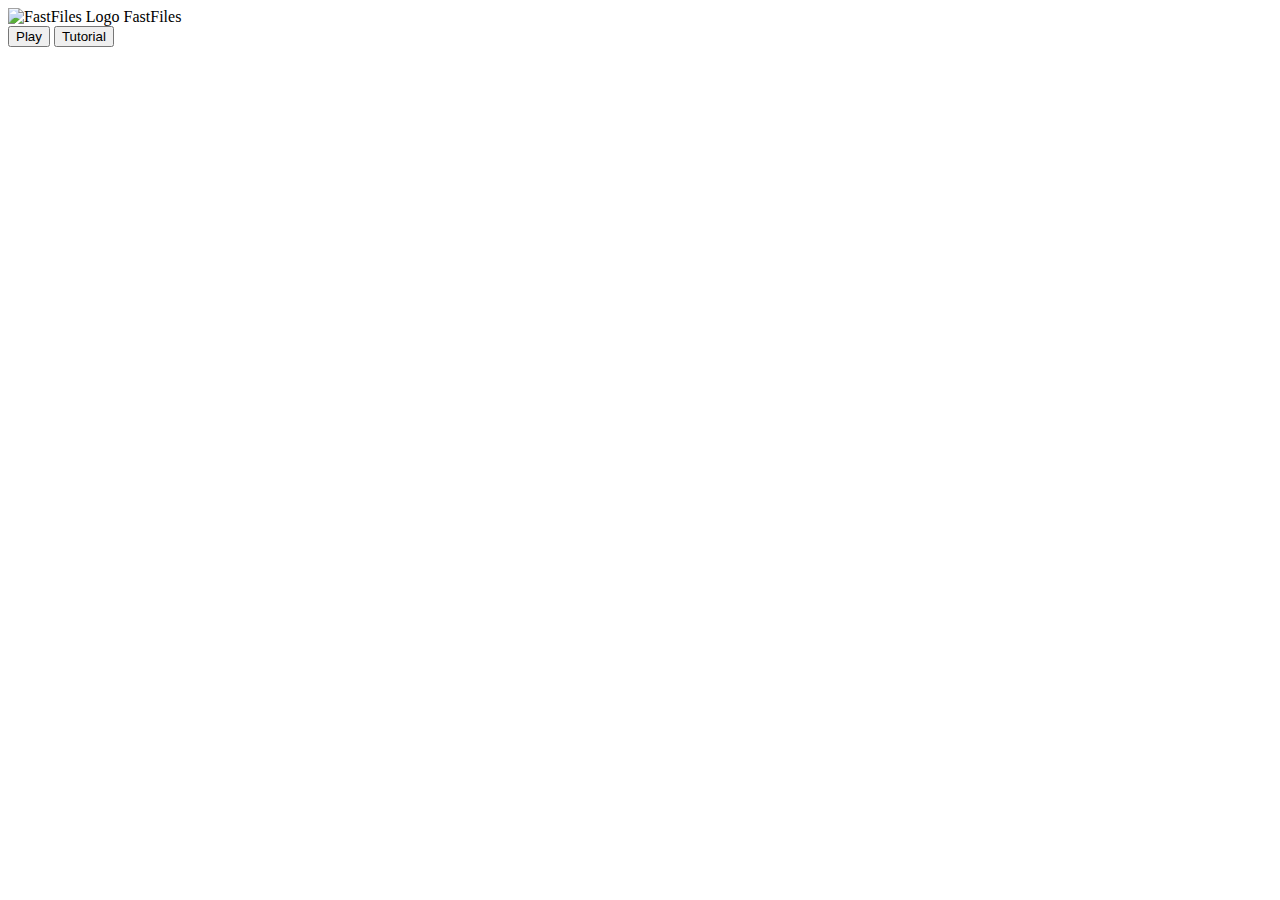
==== index.html @ 6fe5c2bf "Add files via upload" ====
<!DOCTYPE html>
<html lang="en">
<head>
    <meta charset="UTF-8">
    <meta name="viewport" content="width=device-width, initial-scale=1.0">
    <title>FastFiles</title>
    <link rel="icon" href="images/logo.png">
    <link rel="preconnect" href="https://fonts.googleapis.com">
    <link rel="preconnect" href="https://fonts.gstatic.com" crossorigin>
    <link
        href="https://fonts.googleapis.com/css2?family=DM+Sans:ital,opsz,wght@0,9..40,100..1000;1,9..40,100..1000&display=swap"
        rel="stylesheet">
    <link rel="stylesheet" href="css/styles.css">
    <link rel="stylesheet" href="bootstrap/bootstrap.css">
    <script src="jquery/jquery-3.7.1.min.js"></script>
    <script src="bootstrap/masonry.pkgd.min.js"></script>
    <script src="bootstrap/bootstrap.bundle.js"></script>
    <script src="js/app.js"></script>
</head>
<body>
    <div class="start-page">
        <div>
            <img src="images/logo.png" alt="FastFiles Logo" class="logo" height="100" width="100">
            <span class="h1">FastFiles</span>
        </div>
        <button class="btn btn-primary btn-lg text-light my-3" onclick="navigateTo('index-block.html')">Play</button>
        <button class="btn btn-primary btn-lg text-light" onclick="navigateTo('learn.html')">Tutorial</button>
    </div>
    <script>
        function navigateTo(page) {
            window.location.href = page;
        }
    </script>
</body>
</html>
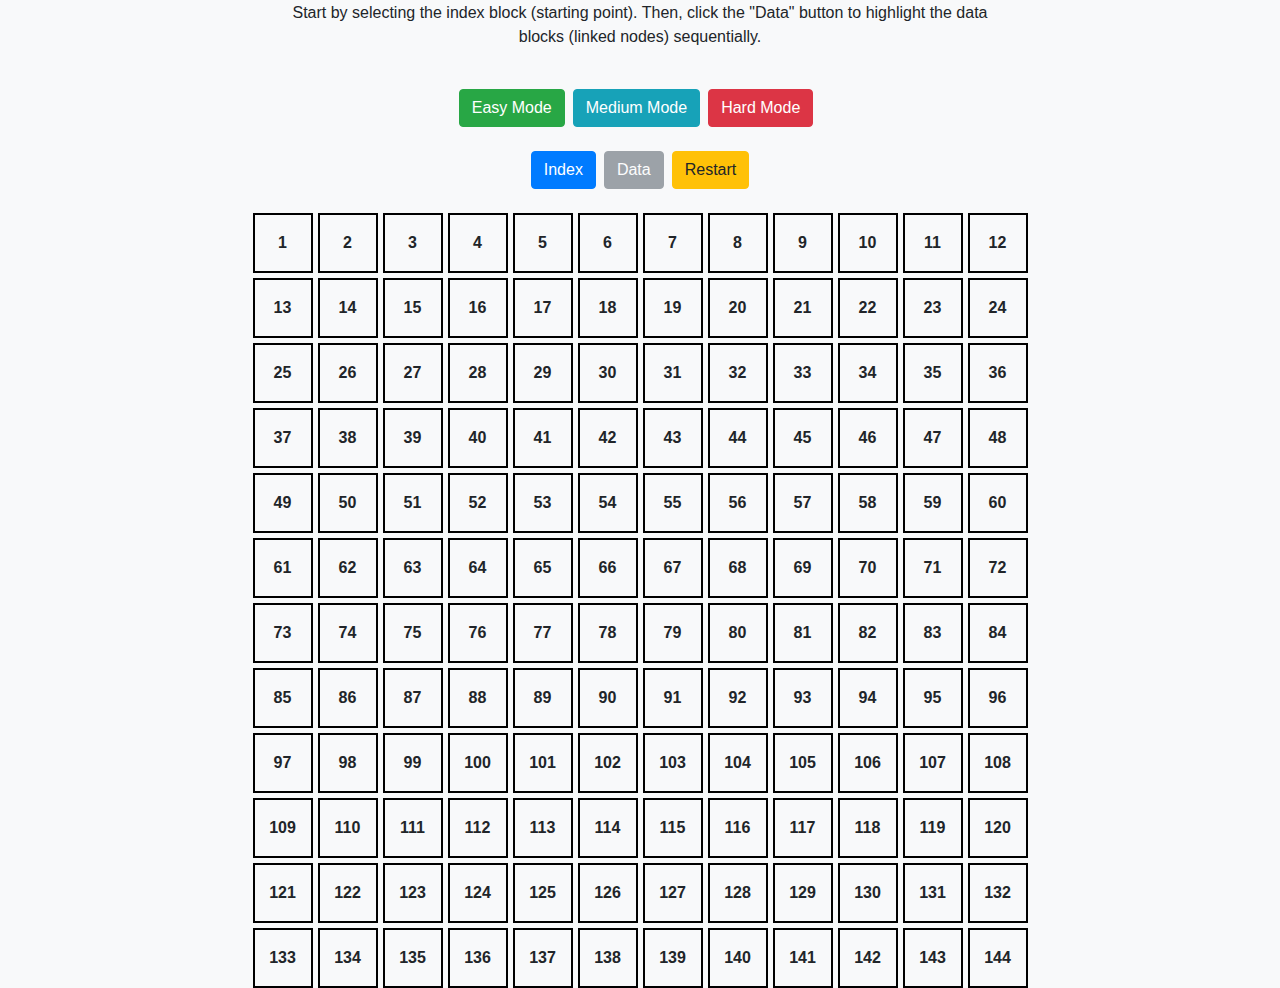
==== commit 624fb618: "New files" ====
--- a/index.html
+++ b/index.html
@@ -1,35 +1,36 @@
-<!DOCTYPE html>
-<html lang="en">
-<head>
-    <meta charset="UTF-8">
-    <meta name="viewport" content="width=device-width, initial-scale=1.0">
-    <title>FastFiles</title>
-    <link rel="icon" href="images/logo.png">
-    <link rel="preconnect" href="https://fonts.googleapis.com">
-    <link rel="preconnect" href="https://fonts.gstatic.com" crossorigin>
-    <link
-        href="https://fonts.googleapis.com/css2?family=DM+Sans:ital,opsz,wght@0,9..40,100..1000;1,9..40,100..1000&display=swap"
-        rel="stylesheet">
-    <link rel="stylesheet" href="css/styles.css">
-    <link rel="stylesheet" href="bootstrap/bootstrap.css">
-    <script src="jquery/jquery-3.7.1.min.js"></script>
-    <script src="bootstrap/masonry.pkgd.min.js"></script>
-    <script src="bootstrap/bootstrap.bundle.js"></script>
-    <script src="js/app.js"></script>
-</head>
-<body>
-    <div class="start-page">
-        <div>
-            <img src="images/logo.png" alt="FastFiles Logo" class="logo" height="100" width="100">
-            <span class="h1">FastFiles</span>
-        </div>
-        <button class="btn btn-primary btn-lg text-light my-3" onclick="navigateTo('index-block.html')">Play</button>
-        <button class="btn btn-primary btn-lg text-light" onclick="navigateTo('learn.html')">Tutorial</button>
-    </div>
-    <script>
-        function navigateTo(page) {
-            window.location.href = page;
-        }
-    </script>
-</body>
-</html>
+<!DOCTYPE html>
+<html lang="en">
+<head>
+    <meta charset="UTF-8">
+    <meta name="viewport" content="width=device-width, initial-scale=1.0">
+    <title>Indexed Allocation Game</title>
+    <link href="https://stackpath.bootstrapcdn.com/bootstrap/4.5.2/css/bootstrap.min.css" rel="stylesheet">
+    <link rel="stylesheet" href="style.css">
+</head>
+<body>
+    <div class="container mt-5">
+        <div class="row justify-content-center">
+            <div id="game-container" class="col-md-8 d-flex align-items-center flex-column">
+                <div class="text-center mb-4">
+                    <h3>Indexed Allocation Game</h3>
+                    <p>Start by selecting the index block (starting point). Then, click the "Data" button to highlight the data blocks (linked nodes) sequentially.</p>
+                </div>
+                <div id="action-container" class="mb-4 d-flex justify-content-center">
+                    <button id="easy-button" class="btn btn-success mr-2">Easy Mode</button>
+                    <button id="medium-button" class="btn btn-info mr-2">Medium Mode</button>
+                    <button id="hard-button" class="btn btn-danger mr-2">Hard Mode</button>
+                </div>
+                <div id="game-buttons" class="mb-4 d-flex justify-content-center">
+                    <button id="action-button" class="btn btn-primary mr-2">Index</button>
+                    <button id="data-button" class="btn btn-secondary mr-2" disabled>Data</button>
+                    <button id="restart-button" class="btn btn-warning">Restart</button>
+                </div>
+                <div id="board" class="d-grid">
+                    <!-- Boxes will be generated by JavaScript -->
+                </div>
+            </div>
+        </div>
+    </div>
+    <script src="script.js"></script>
+</body>
+</html>
--- a/style.css
+++ b/style.css
@@ -0,0 +1,56 @@
+body {
+    background-color: #f8f9fa;
+    display: flex;
+    align-items: center;
+    justify-content: center;
+    height: 100vh;
+    margin: 0;
+}
+
+#board {
+    display: grid;
+    grid-template-columns: repeat(12, 60px);
+    grid-template-rows: repeat(12, 60px);
+    gap: 5px;
+}
+
+.box {
+    width: 60px;
+    height: 60px;
+    display: flex;
+    align-items: center;
+    justify-content: center;
+    border: 2px solid #000;
+    cursor: pointer;
+    font-weight: bold;
+}
+
+.glow-blue {
+    border: 2px solid blue;
+    box-shadow: 0 0 10px blue;
+}
+
+.glow-green {
+    border: 2px solid green;
+    box-shadow: 0 0 10px green;
+}
+
+.glow-red {
+    border: 2px solid red;
+    box-shadow: 0 0 10px red;
+}
+
+.blue {
+    background-color: blue;
+    color: white;
+}
+
+.green {
+    background-color: green;
+    color: white;
+}
+
+.red {
+    background-color: red;
+    color: white;
+}
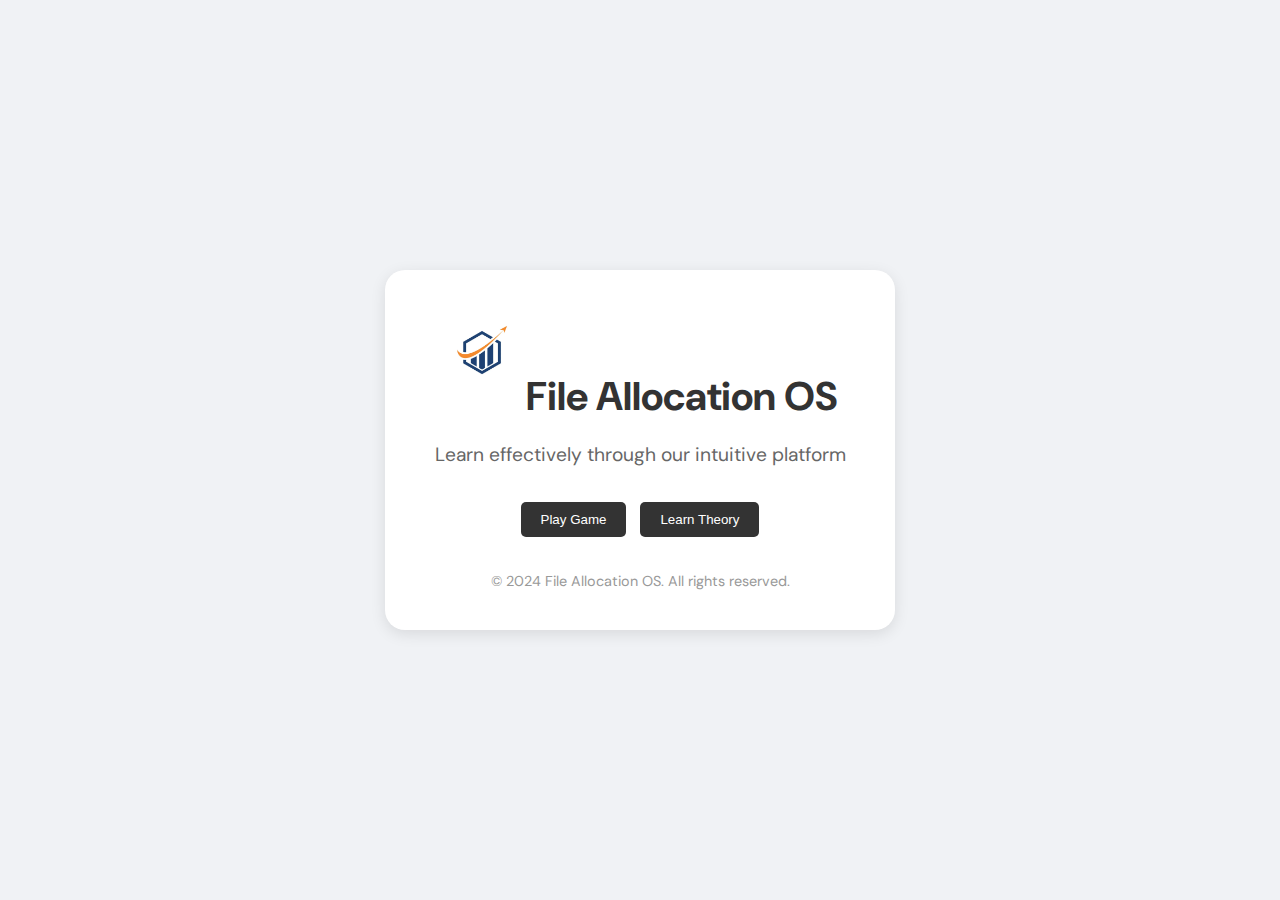
==== commit c7625ce5: "Working game" ====
--- a/index.html
+++ b/index.html
@@ -3,34 +3,23 @@
 <head>
     <meta charset="UTF-8">
     <meta name="viewport" content="width=device-width, initial-scale=1.0">
-    <title>Indexed Allocation Game</title>
-    <link href="https://stackpath.bootstrapcdn.com/bootstrap/4.5.2/css/bootstrap.min.css" rel="stylesheet">
-    <link rel="stylesheet" href="style.css">
+    <title>File Allocation OS</title>
+    <link rel="preconnect" href="https://fonts.googleapis.com">
+    <link rel="preconnect" href="https://fonts.gstatic.com" crossorigin>
+    <link href="https://fonts.googleapis.com/css2?family=DM+Sans:wght@400;500;700&display=swap" rel="stylesheet">
+    <link rel="stylesheet" href="bootstrap/bootstrap.css">
+    <link rel="stylesheet" href="css/style.css">
 </head>
 <body>
-    <div class="container mt-5">
-        <div class="row justify-content-center">
-            <div id="game-container" class="col-md-8 d-flex align-items-center flex-column">
-                <div class="text-center mb-4">
-                    <h3>Indexed Allocation Game</h3>
-                    <p>Start by selecting the index block (starting point). Then, click the "Data" button to highlight the data blocks (linked nodes) sequentially.</p>
-                </div>
-                <div id="action-container" class="mb-4 d-flex justify-content-center">
-                    <button id="easy-button" class="btn btn-success mr-2">Easy Mode</button>
-                    <button id="medium-button" class="btn btn-info mr-2">Medium Mode</button>
-                    <button id="hard-button" class="btn btn-danger mr-2">Hard Mode</button>
-                </div>
-                <div id="game-buttons" class="mb-4 d-flex justify-content-center">
-                    <button id="action-button" class="btn btn-primary mr-2">Index</button>
-                    <button id="data-button" class="btn btn-secondary mr-2" disabled>Data</button>
-                    <button id="restart-button" class="btn btn-warning">Restart</button>
-                </div>
-                <div id="board" class="d-grid">
-                    <!-- Boxes will be generated by JavaScript -->
-                </div>
-            </div>
-        </div>
+    <div class="start-page">
+        <img src="images/logo.jpg" alt="FastFiles Logo" class="logo">
+        <span class="h1">File Allocation OS</span>
+        <p class="description">Learn effectively through our intuitive platform</p>
+        <button class="btn btn-primary mt-3" onclick="window.location.href='levels.html'">Play Game</button>
+        <button class="btn btn-secondary mt-3" onclick="window.location.href='theory.html'">Learn Theory</button>
+        <div class="footer">© 2024 File Allocation OS. All rights reserved.</div>
     </div>
-    <script src="script.js"></script>
+    <script src="jquery/jquery-3.7.1.min.js"></script>
+    <script src="bootstrap/bootstrap.bundle.js"></script>
 </body>
 </html>
--- a/css/style.css
+++ b/css/style.css
@@ -0,0 +1,262 @@
+/* Common Styles */
+body {
+    font-family: 'DM Sans', sans-serif;
+    background-color: #f0f2f5; /* Light background */
+    margin: 0;
+    padding: 0;
+    display: flex;
+    justify-content: center;
+    align-items: center;
+    height: 100vh;
+    color: #333;
+}
+
+.start-page {
+    text-align: center;
+    padding: 40px 30px;
+    background-color: #ffffff; /* White background */
+    border-radius: 20px;
+    box-shadow: 0 4px 15px rgba(0, 0, 0, 0.1);
+    max-width: 450px;
+    width: 100%;
+}
+
+.logo {
+    margin-bottom: 20px;
+    height: 80px;
+}
+
+.h1 {
+    font-size: 2.5rem;
+    font-weight: 700;
+    color: #333;
+    margin-bottom: 10px;
+}
+
+.description {
+    font-size: 1.2rem;
+    color: #666;
+    margin-bottom: 30px;
+}
+
+.btn-custom {
+    background-color: #007bff;
+    color: white;
+    border-radius: 5px;
+    padding: 10px 20px;
+    margin: 10px 0;
+    cursor: pointer;
+    text-align: center;
+    transition: background-color 0.3s, transform 0.3s;
+    font-size: 1.25rem;
+    display: block;
+    width: 100%;
+    max-width: 300px;
+    margin: 10px auto;
+}
+
+.btn-custom:hover {
+    background-color: #0056b3;
+    transform: scale(1.05);
+}
+
+.footer {
+    margin-top: 30px;
+    font-size: 0.9rem;
+    color: #999;
+}
+
+/* Game Board Styles */
+#board {
+    display: grid;
+    grid-template-columns: repeat(12, 40px);
+    grid-template-rows: repeat(12, 40px);
+    gap: 10px;
+    margin-top: 20px;
+}
+
+.box {
+    width: 40px;
+    height: 40px;
+    display: flex;
+    justify-content: center;
+    align-items: center;
+    border: 1px solid #ced4da; /* Light gray border */
+    cursor: pointer;
+    background-color: #ffffff; /* White background */
+    transition: background-color 0.3s, transform 0.3s;
+    font-weight: bold;
+    color: #495057; /* Dark gray text */
+}
+
+.box:hover {
+    background-color: #e9ecef; /* Light gray hover */
+    transform: scale(1.05);
+}
+
+button {
+    background-color: #333333; /* Dark button background */
+    color: #ffffff; /* Light button text */
+    border: none;
+    padding: 10px 20px;
+    margin: 5px;
+    cursor: pointer;
+    border-radius: 5px;
+}
+
+button:hover {
+    background-color: #444444; /* Slightly lighter on hover */
+}
+
+button:disabled {
+    background-color: #555555; /* Disabled button background */
+    cursor: not-allowed;
+}
+
+#controls {
+    display: flex;
+    justify-content: center;
+    margin-bottom: 20px;
+}
+
+#action-button, #data-button, #restart-button {
+    margin-top: 20px;
+}
+
+#instruction-text {
+    margin-top: 20px;
+    font-size: 18px;
+}
+
+#control-panel {
+    text-align: center;
+}
+
+#control-panel button {
+    margin: 5px;
+}
+
+/* Game-specific styles */
+.blue {
+    background-color: #007bff;
+    color: white;
+}
+
+.light-blue {
+    background-color: lightblue;
+    color: white;
+}
+
+.glow-blue {
+    box-shadow: 0 0 10px 2px blue;
+}
+
+.glow-light-blue {
+    box-shadow: 0 0 10px 2px lightblue;
+}
+
+.glow-orange {
+    box-shadow: 0 0 10px 2px orange;
+}
+
+.glow-light-orange {
+    box-shadow: 0 0 10px 2px lightsalmon;
+}
+
+.glow-green {
+    box-shadow: 0 0 10px 2px green;
+}
+
+.glow-light-green {
+    box-shadow: 0 0 10px 2px lightgreen;
+}
+
+.orange {
+    background-color: orange;
+    color: white;
+}
+
+.light-orange {
+    background-color: lightsalmon;
+    color: white;
+}
+
+.green {
+    background-color: green;
+    color: white;
+}
+
+.light-green {
+    background-color: lightgreen;
+    color: white;
+}
+
+/* Levels Page Styles */
+.difficulty-page {
+    text-align: center;
+    padding: 40px 30px;
+    background-color: #ffffff;
+    border-radius: 20px;
+    box-shadow: 0 4px 15px rgba(0, 0, 0, 0.1);
+    max-width: 450px;
+    width: 100%;
+}
+
+.h1 {
+    font-size: 2.5rem;
+    font-weight: 700;
+    color: #333;
+    margin-bottom: 10px;
+}
+
+.description {
+    font-size: 1.2rem;
+    color: #666;
+    margin-bottom: 30px;
+}
+
+.btn-easy {
+    background-color: #28a745;
+    color: white;
+}
+
+.btn-easy:hover {
+    background-color: #218838;
+    transform: scale(1.05);
+}
+
+.btn-medium {
+    background-color: #ffc107;
+    color: white;
+}
+
+.btn-medium:hover {
+    background-color: #e0a800;
+    transform: scale(1.05);
+}
+
+.btn-hard {
+    background-color: #dc3545;
+    color: white;
+}
+
+.btn-hard:hover {
+    background-color: #c82333;
+    transform: scale(1.05);
+}
+
+.btn-back {
+    background-color: #007bff;
+    color: white;
+}
+
+.btn-back:hover {
+    background-color: #0056b3;
+    transform: scale(1.05);
+}
+
+.footer {
+    margin-top: 30px;
+    font-size: 0.9rem;
+    color: #999;
+}
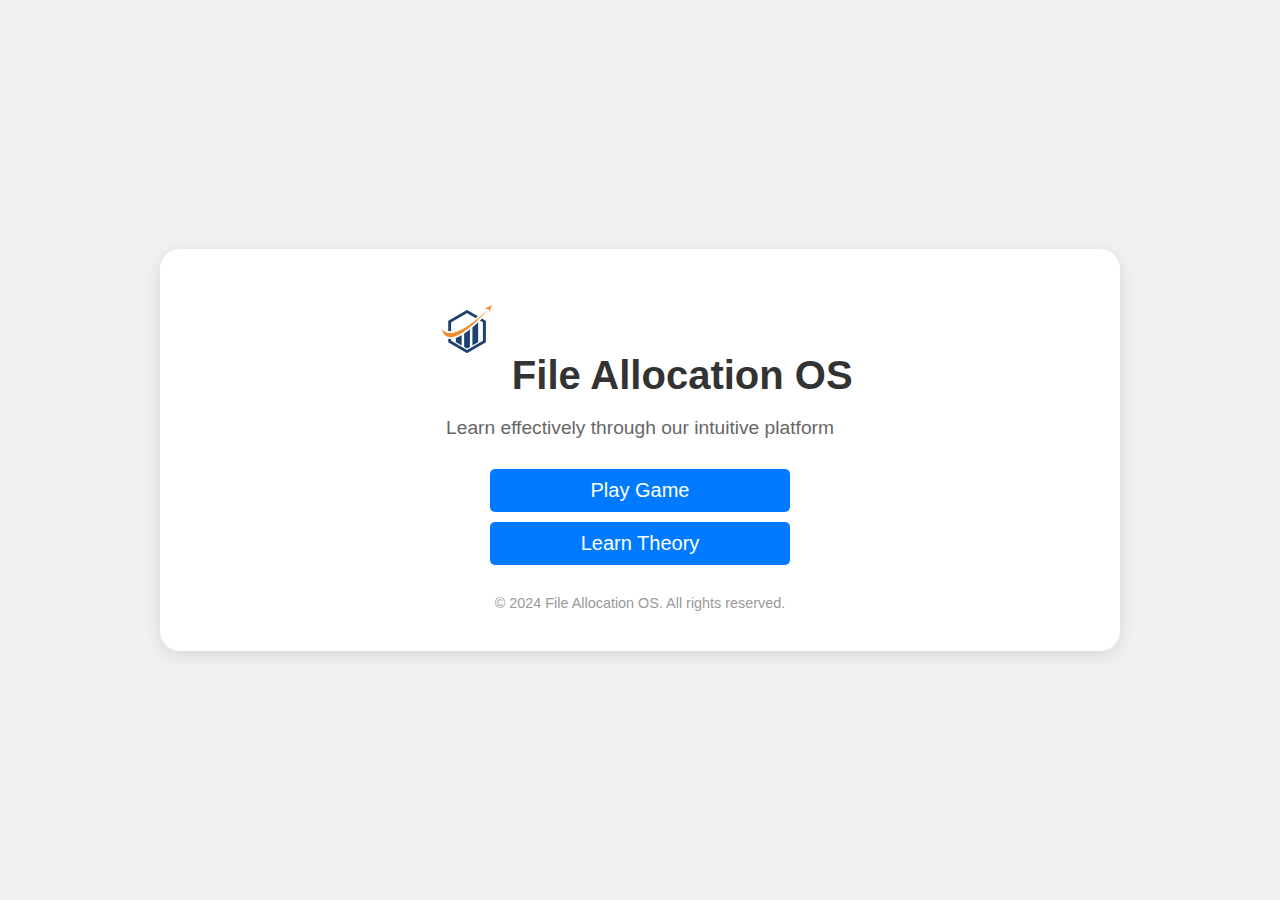
==== commit ac799e85: "Updated User Interface" ====
--- a/index.html
+++ b/index.html
@@ -1,5 +1,6 @@
 <!DOCTYPE html>
 <html lang="en">
+
 <head>
     <meta charset="UTF-8">
     <meta name="viewport" content="width=device-width, initial-scale=1.0">
@@ -10,16 +11,18 @@
     <link rel="stylesheet" href="bootstrap/bootstrap.css">
     <link rel="stylesheet" href="css/style.css">
 </head>
+
 <body>
     <div class="start-page">
-        <img src="images/logo.jpg" alt="FastFiles Logo" class="logo">
+        <img src="images/logo.jpg" alt="File Allocation OS Logo" class="logo">
         <span class="h1">File Allocation OS</span>
         <p class="description">Learn effectively through our intuitive platform</p>
-        <button class="btn btn-primary mt-3" onclick="window.location.href='levels.html'">Play Game</button>
-        <button class="btn btn-secondary mt-3" onclick="window.location.href='theory.html'">Learn Theory</button>
+        <button class="btn btn-playgame mt-3" onclick="window.location.href='levels.html'">Play Game</button>
+        <button class="btn btn-learntheory mt-3" onclick="window.location.href='theory.html'">Learn Theory</button>
         <div class="footer">© 2024 File Allocation OS. All rights reserved.</div>
     </div>
     <script src="jquery/jquery-3.7.1.min.js"></script>
     <script src="bootstrap/bootstrap.bundle.js"></script>
 </body>
-</html>
+
+</html>--- a/css/style.css
+++ b/css/style.css
@@ -7,17 +7,17 @@
     display: flex;
     justify-content: center;
     align-items: center;
-    height: 100vh;
+    min-height: 100vh;
     color: #333;
 }
 
-.start-page {
+.start-page, .difficulty-page, .game-page {
     text-align: center;
     padding: 40px 30px;
     background-color: #ffffff; /* White background */
     border-radius: 20px;
     box-shadow: 0 4px 15px rgba(0, 0, 0, 0.1);
-    max-width: 450px;
+    max-width: 900px;
     width: 100%;
 }
 
@@ -119,14 +119,33 @@
     margin-bottom: 20px;
 }
 
-#action-button, #data-button, #restart-button {
+#action-button, #data-button, #restart-button, #back-button, #hint-button {
     margin-top: 20px;
+}
+
+#data-button {
+    background-color: #28a745; /* Green background for data button */
+    transition: background-color 0.3s, transform 0.3s;
+}
+
+#data-button:hover {
+    background-color: #218838; /* Darker green on hover */
+    transform: scale(1.05);
+}
+
+
+#instructions {
+    text-align: left;
+    margin-top: 20px;
+    color: #000000; /* Black text for instructions */
 }
 
 #instruction-text {
     margin-top: 20px;
     font-size: 18px;
-}
+    color: #000000; /* Black text for instructions */
+}
+
 
 #control-panel {
     text-align: center;
@@ -143,7 +162,7 @@
 }
 
 .light-blue {
-    background-color: lightblue;
+    background-color: rgb(121, 222, 255);
     color: white;
 }
 
@@ -152,7 +171,7 @@
 }
 
 .glow-light-blue {
-    box-shadow: 0 0 10px 2px lightblue;
+    box-shadow: 0 0 10px 2px rgb(113, 217, 252);
 }
 
 .glow-orange {
@@ -168,7 +187,7 @@
 }
 
 .glow-light-green {
-    box-shadow: 0 0 10px 2px lightgreen;
+    box-shadow: 0 0 10px 2px rgb(111, 245, 111);
 }
 
 .orange {
@@ -187,7 +206,7 @@
 }
 
 .light-green {
-    background-color: lightgreen;
+    background-color: rgb(115, 252, 115);
     color: white;
 }
 
@@ -260,3 +279,189 @@
     font-size: 0.9rem;
     color: #999;
 }
+
+.result-page {
+    text-align: center;
+    padding: 40px 30px;
+    background-color: #ffffff;
+    border-radius: 20px;
+    box-shadow: 0 4px 15px rgba(0, 0, 0, 0.1);
+    max-width: 450px;
+    width: 100%;
+}
+
+.h1 {
+    font-size: 2.5rem;
+    font-weight: 700;
+    color: #333;
+    margin-bottom: 10px;
+}
+
+.description {
+    font-size: 1.2rem;
+    color: #666;
+    margin-bottom: 30px;
+}
+
+.btn-custom {
+    background-color: #007bff;
+    color: white;
+    border-radius: 5px;
+    padding: 10px 20px;
+    margin: 10px 0;
+    cursor: pointer;
+    text-align: center;
+    transition: background-color 0.3s, transform 0.3s;
+    font-size: 1.25rem;
+    display: block;
+    width: 100%;
+    max-width: 300px;
+    margin: 10px auto;
+}
+
+.btn-custom:hover {
+    background-color: #0056b3;
+    transform: scale(1.05);
+}
+
+.allocation-table {
+    margin-top: 20px;
+    text-align: center;
+}
+
+.allocation-table h5 {
+    margin-bottom: 10px;
+}
+
+.allocation-table table {
+    width: 100%;
+    border-collapse: collapse;
+}
+
+.allocation-table th, .allocation-table td {
+    border: 1px solid #ddd;
+    padding: 4px; /* Reduced padding */
+}
+
+.allocation-table th {
+    background-color: #f2f2f2;
+    font-size: 0.9rem; /* Smaller font size */
+}
+
+.allocation-table td {
+    font-size: 0.9rem; /* Smaller font size */
+}
+
+.btn-playgame,
+.btn-learntheory {
+/*     background-color: #3498db;
+    border-color: #3498db;
+    font-size: 1.5rem;
+    padding: 15px 30px;
+    margin: 10px;
+    width: 250px; */
+    background-color: #007bff;
+    color: white;
+    border-radius: 5px;
+    padding: 10px 20px;
+    margin: 10px 0;
+    cursor: pointer;
+    text-align: center;
+    transition: background-color 0.3s, transform 0.3s;
+    font-size: 1.25rem;
+    display: block;
+    width: 100%;
+    max-width: 300px;
+    margin: 10px auto;
+}
+
+.btn-playgame:hover,
+.btn-learntheory:hover {
+    background-color: #0056b3;
+    transform: scale(1.05);
+}
+
+body {
+    font-family: Arial, sans-serif;
+    display: flex;
+    flex-direction: column;
+    justify-content: center;
+    align-items: center;
+    height: 100vh;
+    margin: 0;
+    background-color: #f0f0f0;
+}
+.back-to-menu {
+    position: absolute;
+    top: 10px;
+    right: 10px;
+    padding: 10px 20px;
+    text-decoration: none;
+    border-radius: 5px; /*end*/
+    background-color: #007bff;
+    color: white;
+    cursor: pointer;
+    text-align: center;
+    transition: background-color 0.3s, transform 0.3s;
+    font-size: 1.25rem;
+    display: block;
+}
+.back-to-menu:hover {
+    background-color: #0056b3;
+    transform: scale(1.05);
+}
+.slideshow-container {
+    position: relative;
+    max-width: 80%;
+    margin: auto;
+}
+.slides {
+    display: none;
+    width: 100%;
+}
+.active {
+    display: block;
+}
+.prev, .next {
+    cursor: pointer;
+    position: absolute;
+    top: 50%;
+    width: auto;
+    padding: 16px;
+    color: white;
+    font-weight: bold;
+    font-size: 24px;
+    transition: 0.6s ease;
+    border-radius: 3px;
+    user-select: none;
+    background-color: rgba(0,0,0,0.5);
+}
+.next {
+    right: 10px;
+    border-radius: 3px 0 0 3px;
+}
+.prev {
+    left: 10px;
+    border-radius: 0 3px 3px 0;
+}
+.prev:hover, .next:hover {
+    background-color: rgba(0,0,0,0.8);
+}
+.dot-container {
+    text-align: center;
+    padding: 20px;
+    background: #ddd;
+}
+.dot {
+    cursor: pointer;
+    height: 15px;
+    width: 15px;
+    margin: 0 2px;
+    background-color: #bbb;
+    border-radius: 50%;
+    display: inline-block;
+    transition: background-color 0.6s ease;
+}
+.active, .dot:hover {
+    background-color: #717171;
+}